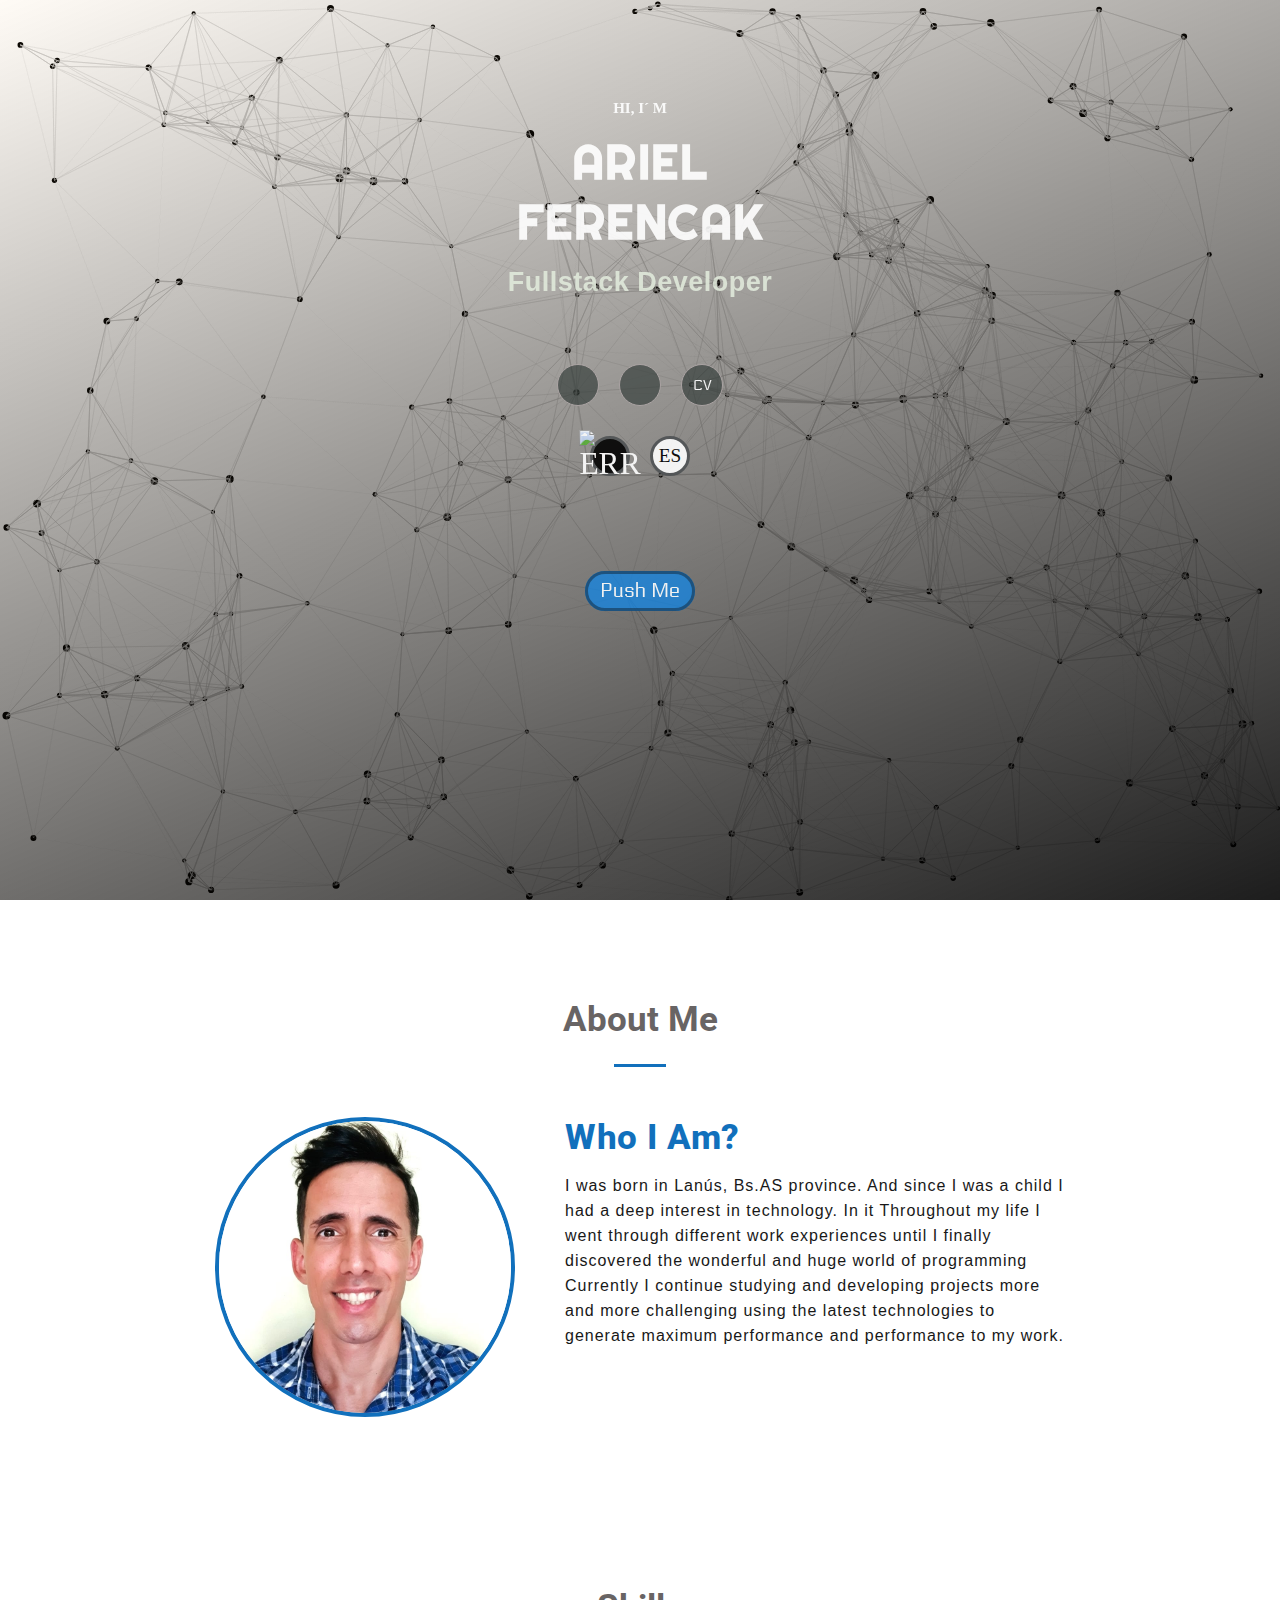
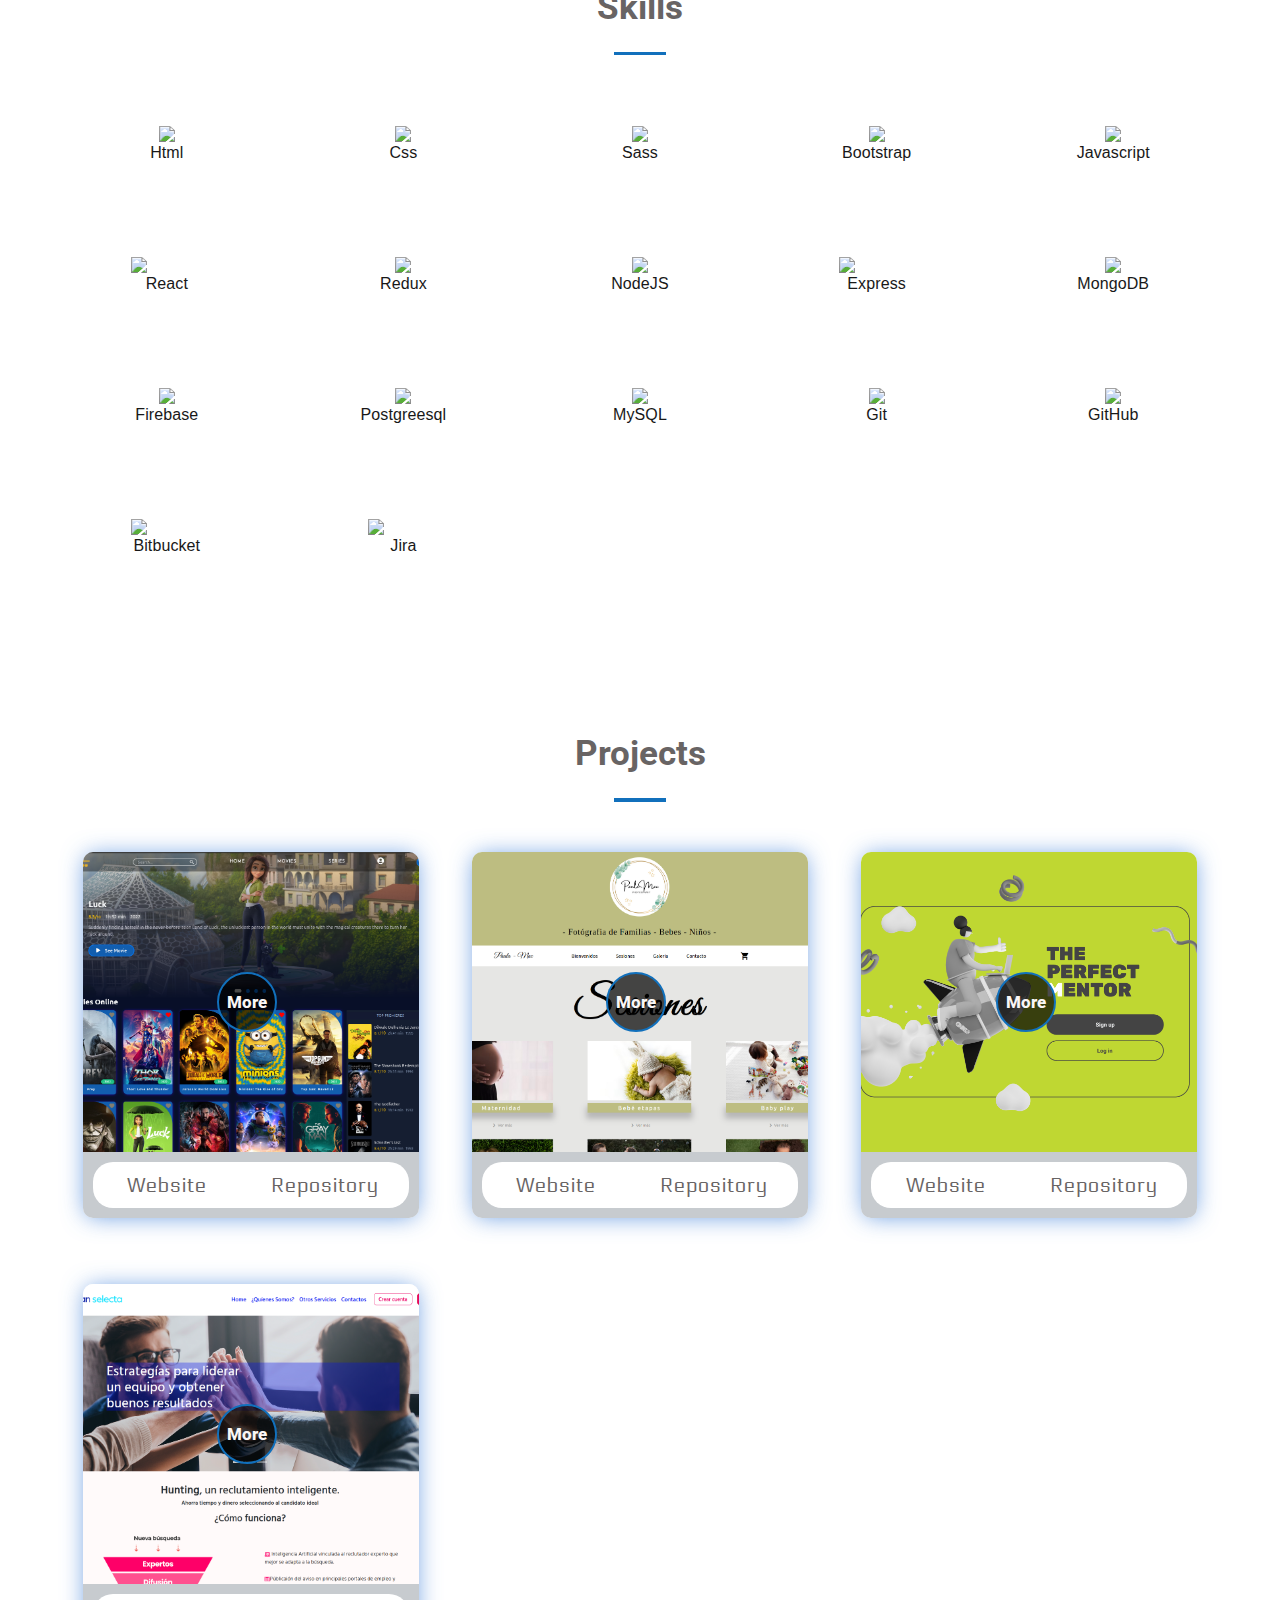
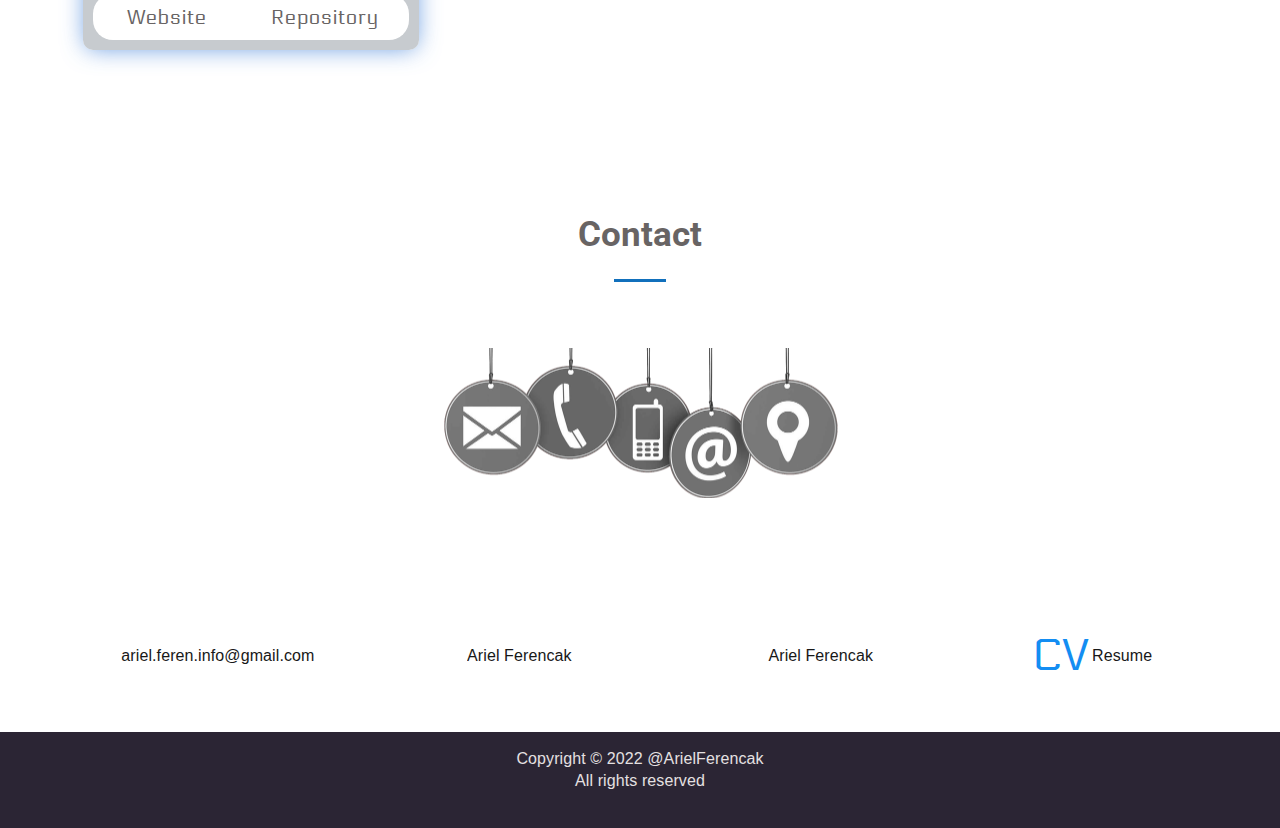
==== en/index.html @ f5bef527 "save update cv" ====
<!DOCTYPE html>
<html lang="en">
  <head>
    <meta charset="UTF-8" />
    <meta http-equiv="X-UA-Compatible" content="IE=edge" />
    <meta name="viewport" content="width=device-width, initial-scale=1.0" />
    <script
      src="https://kit.fontawesome.com/98db0d0688.js"
      crossorigin="anonymous"
    ></script>

    <link rel="preconnect" href="https://fonts.googleapis.com" />
    <link rel="preconnect" href="https://fonts.gstatic.com" crossorigin />
    <link
      href="https://fonts.googleapis.com/css2?family=Gabriela&display=swap"
      rel="stylesheet"
    />

    <link rel="preconnect" href="https://fonts.googleapis.com" />
    <link rel="preconnect" href="https://fonts.gstatic.com" crossorigin />
    <link
      href="https://fonts.googleapis.com/css2?family=Permanent+Marker&display=swap"
      rel="stylesheet"
    />

    <link rel="preconnect" href="https://fonts.googleapis.com" />
    <link rel="preconnect" href="https://fonts.gstatic.com" crossorigin />
    <link
      href="https://fonts.googleapis.com/css2?family=Electrolize&display=swap"
      rel="stylesheet"
    />

    <link rel="preconnect" href="https://fonts.googleapis.com" />
    <link rel="preconnect" href="https://fonts.gstatic.com" crossorigin />
    <link
      href="https://fonts.googleapis.com/css2?family=Roboto:wght@300&display=swap"
      rel="stylesheet"
    />
    <link rel="preconnect" href="https://fonts.googleapis.com">
    <link rel="preconnect" href="https://fonts.gstatic.com" crossorigin>
    <link href="https://fonts.googleapis.com/css2?family=Righteous&display=swap" rel="stylesheet">


    <link rel="stylesheet" href="../css/styles.css" />
    <title>ArielFerencak</title>
  </head>

  <body>
    <div id="mobile-body-overly" style="display: block"></div>
    <!-- HEADER -->
    <div class="Observer-root-margin"></div>

    <header id="home">

      <canvas id="canvas"></canvas>
      <div id="text">
        <div class="container">
          <div class="boxText">
            <h6>Hi, I´ m</h6>
            <h1>Ariel Ferencak</h1>
            <h3>Fullstack developer</h3>
          </div>

          <div class="boxEnlaces">
            <a
              href="https://www.linkedin.com/in/arielferencak/"
              class="fa fa-linkedin btn_arrow"
              target="_blank"
            ></a>
            <a
              href="https://github.com/arieliten85"
              class="fa fa-github btn_arrow"
              target="_blank"
            ></a>
            <a href="../DOC/CV.pdf" download class="btn_arrow">CV</a>
          </div>

          <div class="container_thmes_leng">
            <div class="theme-container shadow-dark">
              <img id="theme-icon" src="https://www.uplooder.net/img/image/2/addf703a24a12d030968858e0879b11e/moon.svg" alt="ERR">
            </div>
    
    
            <label>
              <input type="checkbox"  id="switch-shadow" checked/>
              <span><p name="bulb-outline"></p>ES</span>
            </label>

            
          </div>

          <div class="boxArrow">   
            <span>
              <a href="#about" class="arrow-down">Push me</a>
            </span>
          </div>
  
      
      </div>
      </div>

      <div id="masthead"></div>
    </header>

    <div class="flexHorizontal nav-menu">
      <nav class="navNueva">
        <span id="icono-menu" class="barsCont" id="menuFloat">
          <div class="fa fa-bars bars menuFloat" id="iconoBars"></div>
        </span>

        <ul class="menu menuSmall menuMedim" id="menubars">
          <div class="BoxMobileIncons">
            <a href="#home" class="fa fa-home"></a>
            <a href="#about" class="fa fa-user"></a>
            <a href="#skills" class="fa fa-book"></a>
            <a href="#proyectos" class="fa fa-suitcase"></a>
            <a href="#contact" class="fa fa-envelope"></a>
          </div>

          <div class="BoxDesktopIncons">
            <div class="containerEnlaces">
              <a href="#home" class="itemHome">Home</a>
              <a href="#about" class="itemAbout">About me</a>
              <a href="#skills" class="itemServices">Skills</a>
              <a href="#proyectos" class="itemPortafolio">Projects</a>
              <a href="#contact" class="itemContact">Contact</a>
            </div>
          </div>
        </ul>
      </nav>
    </div>

    <main>
      <!-- ABOUT -->
      <section class="about" id="about" >
        <h2>About me</h2>

        <hr class="divider" />

        <div class="aboutCont">
          <div class="contenedor_imagen">
            <img
              class="imgRedonda"
              src="../img/FOTO_CV.jpeg"
              alt="ArielFerencak"
            />
          </div>

          <div class="aboutText">
            <h3>Who I am?</h3>
            <p>
              I was born in Lanús, Bs.AS province. And since I was a child I had a deep interest in technology. In it
              Throughout my life I went through different work experiences
              until I finally discovered the wonderful and huge world of programming
              Currently I continue studying and developing projects more and more
              challenging using the latest technologies to generate maximum performance and performance to my work.
            </p>
          </div>

          <!-- EXPERIENCIA -->
        </div>

        <!-- </div> -->
        <!-- FIN EXPERIENCIA -->
      </section>
      <!-- FIN ABOUT -->

      <!-- SERVICIOS -->
      <section class="services" id="skills">
        <h2>Skills</h2>
        <hr class="divider" />
        <div class="contIconosExp">

          <div class="bgIconExp">
            <img src="https://img.icons8.com/color/70/000000/html-5.png" />
            <p>Html</p>
          </div>

          <div class="bgIconExp">
            <img src="https://img.icons8.com/color/70/000000/css3.png" />
            <p>Css</p>
          </div>
          <div class="bgIconExp">
            <img src="https://img.icons8.com/color/70/000000/sass.png" />
            <p>Sass</p>
          </div>

          <div class="bgIconExp">
            <img src="https://img.icons8.com/color/70/000000/bootstrap.png" />
            <p>Bootstrap</p>
          </div>

          <div class="bgIconExp">
            <img src="https://img.icons8.com/color/75/000000/javascript.png" />
            <p>Javascript</p>
          </div>

          <div class="bgIconExp">
            <img
              style="width: 71px"
              src="https://seeklogo.com/images/R/react-logo-7B3CE81517-seeklogo.com.png"
            />
            <p>React</p>
          </div>

          <div class="bgIconExp">
            <img src="https://img.icons8.com/color/70/000000/redux.png" />
            <p>Redux</p>
          </div>

          <div class="bgIconExp">
            <img src="https://img.icons8.com/color/70/000000/nodejs.png" />
            <p>NodeJS</p>
          </div>

          <div class="bgIconExp">
            <img
              style="width: 75px"
              src="https://www.mementotech.in/assets/images/icons/express.png"
            />
            <p>Express</p>
          </div>

          <div class="bgIconExp">
            <img src="https://img.icons8.com/color/70/000000/mongodb.png" />
            <p>MongoDB</p>
          </div>
          <div class="bgIconExp">
            <img src="https://img.icons8.com/color/70/000000/firebase.png" />
            <p>Firebase</p>
          </div>
        

          <div class="bgIconExp">
            <img src="https://img.icons8.com/color/70/000000/postgreesql.png" />
            <p>Postgreesql</p>
          </div>

          <div class="bgIconExp">
            <img src="https://img.icons8.com/color/70/000000/mysql.png" />
            <p>MySQL</p>
          </div>

          <div class="bgIconExp">
            <img src="https://img.icons8.com/color/70/000000/git.png" />
            <p>Git</p>
          </div>

          <div class="bgIconExp">
            <img src="https://img.icons8.com/color/70/000000/github.png" />
            <p>GitHub</p>
          </div>

      
          <div class="bgIconExp">
            <img
              style="width: 71px"
              src="https://static-00.iconduck.com/assets.00/bitbucket-icon-512x512-exmgeb8n.png"
            />
            <p>Bitbucket</p>
          </div>
          <div class="bgIconExp">
            <img
              style="width: 71px"
              src="https://cdn.icon-icons.com/icons2/2699/PNG/512/atlassian_jira_logo_icon_170511.png"
            />
            <p>Jira</p>
          </div>
         
        </div>
        <br />
        <br />
      </section>

      <!-- FIN SERVICIOS -->

     <!-- PORFOLIO -->
     <section class="porfolio" id="proyectos">
      <h2>Projects</h2>

      <hr class="divider" />
      <div class="porfolio_contenedor">
        <div class="box_tdm">
          <div class="contenedor">
            <div class="cardPorfolio_img_card01 imgGaleria" id="cardShadow">
              <div class="seeMore" id="#tmdb">More</div>
              <div class="capa">
                <div class="cardShadowText">
                  <div class="ButtonClose fa fa-close"></div>
                  <p>
                      It is an information platform with a large catalog of
                      movies and series, where you can register and log in
                      to create your favorites content list. <br />
                      For the development it was used the following
                      technologies:
                    <strong
                      >JavaScript, React, Node, Sass, PostgreSQL, Passport,
                      Bcrypt
                    </strong>
                  </p>
                </div>
              </div>
            </div>
          </div>
          <div class="desc_proyecto">
            <!-- <h3>MoovSee</h3> -->
            <div class="contLinkPort">
              <div class="contLinkItem">
                <div class="item">
                  <i class="fas fa-globe icono"></i>

                  <a href="https://moovsee.netlify.app" target="_blank"
                    >Website</a
                  >
                </div>
              </div>

              <div class="contLinkItem">
                <div class="item">
                  <i class="fab fa-github icono"></i>
                  <a
                    href="https://github.com/arieliten85/MoovSee"
                    target="_blank"
                    >Repository</a
                  >
                </div>
              </div>
            </div>
          </div>
        </div>

        <div class="box_pauMac">
          <div class="contenedor">
            <div class="cardPorfolio_img_card02 imgGaleria" id="cardShadow">
              <div class="seeMore" id="#paumac">More</div>
              <div class="capa">
                <div class="cardShadowText">
                  <div class="ButtonClose fa fa-close"></div>
                  <p>                         
                    Website for the sale of photographic sessions,
                    capturing those unique and unrepeatable moments, in
                    different stages of life. For development the same
                    The following technologies were used:
                    <strong> Html, Css, React, Js, Firebase </strong>
                  </p>
                </div>
              </div>
            </div>
          </div>
          <div class="desc_proyecto">
            <!-- <h3>PauMac</h3> -->
            <div class="contLinkPort">
              <div class="contLinkItem">
                <div class="item">
                  <i class="fas fa-globe icono"></i>
                  <a href="https://paula-mac.netlify.app/" target="_blank"
                    >Website</a
                  >
                </div>
              </div>

              <div class="contLinkItem">
                <div class="item">
                  <i class="fab fa-github icono"></i>
                  <a
                    href="https://github.com/arieliten85/Paumac_-Netlify.git"
                    target="_blank"
                    >Repository</a
                  >
                </div>
              </div>
            </div>
          </div>
        </div>

        <div class="box_bumeran">
          <div class="contenedor">
            <div class="cardPorfolio_img_card03 imgGaleria" id="cardShadow">
              <div class="seeMore" id="#tmdb">More</div>
              <div class="capa">
                <div class="cardShadowText">
                  <div class="ButtonClose fa fa-close"></div>
                  <p>
                   
                      THE PERFECT MENTOR is an app sponsored by
                   <a href="https://www.globant.com/es" target="_blank"><strong>Globant</strong></a>
                      where you can find your ideal mentor.
                      Depending on your role, you can choose
                      to the person of your interest within a list and send
                      an invitation, if the person accepts, a match is generated where
                        information and tools are enabled that will allow you to put yourself
                        contact your match. For him
                      It was developed using the following technologies:
                    <strong>
                      React, Node, Express, SASS, JWT, MongoDB, Socket.io,  Mongoose-Pagination
                    </strong>
                  </p>
                </div>
              </div>
            </div>
          </div>
          <div class="desc_proyecto">
            <!-- <h3>Bumeran Selecta</h3> -->
            <div class="contLinkPort">
              <div class="contLinkItem">
                <div class="item">
                  <i class="fas fa-globe icono"></i>
                  <a
                    href="https://youtu.be/64nkuvO35tc"
                    target="_blank"
                    >Website</a
                  >
                </div>
              </div>

              <div class="contLinkItem">
                <div class="item">
                  <i class="fab fa-github icono"></i>
                  <a
                    href="https://github.com/arieliten85/ThePerfectMentor"
                    target="_blank"
                    >Repository</a
                  >
                </div>
              </div>
            </div>
          </div>
        </div>

        <!-- MENTOR -->

        <div class="box_bumeran">
          <div class="contenedor">
            <div class="cardPorfolio_img_card04 imgGaleria"
            style="
            background-image:url(../img/bumeranFront.png);
            background-size: cover;
            background-position: center;
            width: 100%;
            height: 300px;
            "
            
            
            id="cardShadow">
              <div class="seeMore" id="#tmdb">More</div>
              <div class="capa">
                <div class="cardShadowText">
                  <div class="ButtonClose fa fa-close"></div>
                  <p>
                    Professional project provided by
                    <a href="https://www.bumeran.com.ar/" target="_blank"><strong>Bumeran</strong></a>
                    Web page
                    dedicated exclusively for internal use by those
                    companies that want to quickly and effectively cover a
                    job, with the possibility of assigning the
                    top 3 recruiters specializing in that area. For him
                    It was developed using the following technologies:
                    <strong>
                      Bootstrap, React, Node, MySQL, Redux, Sequalize
                    </strong>
                  </p>
                </div>
              </div>
            </div>
          </div>
          <div class="desc_proyecto">
           
            <div class="contLinkPort">
              <div class="contLinkItem">
                <div class="item">
                  <i class="fas fa-globe icono"></i>
                  <a
                    href="https://bumeran-selecta.netlify.app/"
                    target="_blank"
                    >Website</a
                  >
                </div>
              </div>

              <div class="contLinkItem">
                <div class="item">
                  <i class="fab fa-github icono"></i>
                  <a
                    href="https://github.com/arieliten85/BumeranSelecta.git"
                    target="_blank"
                    >Repository</a
                  >
                </div>
              </div>
            </div>
          </div>
        </div>



      </div>
    </section>
    <!-- FIN PORFOLIO -->
    </main>

    <!--CONTACTO -->
    <section class="contact" id="contact">
      <h2>Contact</h2>
      <hr class="divider" />
      <div class="Contact">
        <div class="contenedor_contact">
          <div class="bg_contact">
            <div class="ContainerItems">
              <div class="boxItem">
                <a
                  href="mailto:ariel.feren.info@gmail.com"
                  class="fa fa-envelope icono_Mail"
                >
                </a>

                <p>ariel.feren.info@gmail.com</p>
              </div>

              <div class="boxItem">
                <a
                  href="https://www.linkedin.com/in/arielferencak/"
                  class="fa fa-linkedin icono_Mail"
                  target="_blank"
                ></a>
                <p>Ariel Ferencak</p>
              </div>

              <div class="boxItem">
                <a
                  href="https://github.com/arieliten85"
                  class="fa fa-github icono_Mail"
                  target="_blank"
                ></a>
                <p>Ariel Ferencak</p>
              </div>

              <div class="boxItem">
                <a href="../DOC/CV.pdf" download class="icono_Mail">CV</a>
                <p>Resume</p>
              </div>
            </div>

            <div class="imagenContacto"></div>
          </div>
        </div>
      </div>
    </section>
    <!-- FIN PORFOLIO -->

    <footer>
      <div class="bg_footer">
        <p>Copyright © 2022 @ArielFerencak <br />All rights reserved</p>
      </div>
    </footer>

    <script src="../js/botonMenu.js"></script>
    <script src="../js/traduccion.js"></script>
    <script src="../js/themes.js"></script>
    <script src="https://cdnjs.cloudflare.com/ajax/libs/jquery/3.6.3/jquery.min.js"></script>

    
  </body>
</html>
---- css/styles.css ----
* {
  margin: 0;
  padding: 0;
  box-sizing: border-box;
  text-decoration: none;
  list-style: none;
}
.capa div p {
  font-size: 15px;
  color: white !important;
}

html {
  scroll-behavior: smooth;
  overflow-x: hidden;
}

body {
  background: rgb(83, 91, 97);
  background: white;
  margin: 0rem;
  min-height: 100vh;
}

#mobile-body-overly {
  display: block;
}

.bg {
  width: 100%;
  height: 100%;
  z-index: 997;
  top: 0;
  left: 0;
  position: fixed;
  background: rgba(0, 0, 0, 0.6);
  display: none;
}

a {
  font-family: "Roboto", sans-serif;
  font-family: "Electrolize", sans-serif;
  color: #c3defb;
}

h2 {
  text-align: center;
  color: rgb(104, 100, 100);
  padding-top: 20px;
  font-size: 35px;
  text-transform: capitalize;
  font-family: "Roboto", sans-serif;
}

h3 {
  font-size: 16px;
  padding-bottom: 16px;
  letter-spacing: 0.5px;
  text-transform: capitalize;
  font-family: "Roboto", sans-serif;
}

h4 {
  text-align: center;
  font-weight: 200;
  color: white;
  padding: -1px 25px 0 25px;
  line-height: 22px;
  font-family: "Roboto", sans-serif;
  width: 87%;
  margin: 0 auto;
}

h5 {
  color: black;
  font-size: 18px;
  font-family: "Roboto", sans-serif;
}

hr {
  margin: 1rem 0;
  color: inherit;
  border: 0;
  opacity: 0.25;
}

hr.divider {
  height: 0.2rem;
  max-width: 3.25rem;
  margin: 1.5rem auto;
  background: rgb(17, 112, 188);
  opacity: 1;
  margin-bottom: 50px;
}

p {
  font-family: Futura, sans-serif;
  letter-spacing: 0.1px;
  color: white;
  line-height: 22px;
  color: black;
}

#canvas {
  width: 100%;
}

#canvas,
#text {
  position: absolute;
  display: block;
  top: 0;
  left: 0;
  z-index: -1;
}

#text {
  min-height: 100vh;
  width: 100%;
  z-index: 1;
  color: #fff;
  text-transform: uppercase;
  font-size: 3.5vmin;
  display: flex;
  align-items: center;
  text-align: center;
  flex-direction: column;
  gap: 40px;
  padding-top: 100px;
}
#text .container {
  display: flex;
  align-items: center;
  flex-direction: column;
  gap: 10px;
  min-height: 40vh;
  position: relative;
}
#text .boxText {
  width: 100%;
}
#text .boxText h6 {
  color: white;
  font-size: 15px;
}
#text .boxText h3 {
  color: rgb(224, 233, 219);
  font-size: 21px;
  font-weight: 800;
  font-family: Impact, Haettenschweiler, "Arial Narrow Bold", sans-serif;
}
#text .boxEnlaces {
  display: flex;
  gap: 20px;
}

#text,
p {
  opacity: 0.9;
  margin-bottom: 20px;
}
#text h1,
p h1 {
  font-size: 45px;
  padding-bottom: 5px;
  font-family: "Righteous", cursive;
  letter-spacing: 1.5px;
  margin: 20px;
  width: 300px;
  text-align: center;
  margin: 0 auto;
  padding-top: 15px;
  padding-bottom: 15px;
}

.boxArrow {
  position: relative;
  bottom: -53px;
}

.container_thmes_leng {
  display: flex;
  justify-content: center;
  align-items: center;
  gap: 20px;
  margin-top: 50px;
  position: relative;
  top: -30px;
}

.flexHorizontal {
  display: flex;
  justify-content: space-between;
  align-items: center;
  padding-right: 20px;
  padding-left: 20px;
}

.flexVertical {
  display: flex;
  justify-content: space-around;
  align-items: center;
}

.gridCard {
  display: grid;
  grid-template-columns: repeat(auto-fill, minmax(150px, 1fr));
  justify-items: center;
  justify-content: space-evenly;
  gap: 2em;
}

/*SERVICIOS*/
.services {
  margin-top: 50px !important;
  margin-bottom: 50px !important;
}
.services .services_contenedor {
  display: grid;
  grid-template-columns: repeat(auto-fill, minmax(230px, 1fr));
  justify-items: center;
  justify-content: space-evenly;
  gap: 2em;
  padding: 20px;
  width: 70%;
  margin: auto;
}
.services .services_contenedor .cardServices {
  background: rgba(254, 251, 255, 0.5490196078);
  text-align: center;
  padding: 20px;
  min-width: 260px;
  height: 100%;
  border-radius: 5px;
  cursor: context-menu;
}
.services .services_contenedor .cardServices .iconServices {
  font-size: 30px;
  color: #cefd25;
  padding-bottom: 16px;
}
.services .services_contenedor .cardServices:hover .iconServices {
  color: rgb(159, 206, 111);
}
.services .services_contenedor .cardServices:hover h3 {
  color: rgb(159, 206, 111);
}

/*FIN SERVICIOS*/
@media (min-width: 810px) {
  .services .services_contenedor {
    grid-template-columns: repeat(auto-fill, minmax(230px, 1fr));
  }
  .services .services_contenedor {
    width: 75%;
  }
  .cardServices {
    background: rgba(254, 251, 255, 0.5490196078);
    text-align: center;
    padding: 20px;
    width: 0px;
  }
  .btn {
    display: none;
  }
}
@media (min-width: 1280px) {
  .services .services_contenedor {
    width: 75%;
    grid-template-columns: repeat(auto-fill, minmax(250px, 1fr));
    gap: 5em;
  }
}
.about .aboutCont {
  display: flex;
  justify-content: center;
  flex-direction: column;
  gap: 20px;
  align-items: flex-star;
}
.about .contenedor_imagen {
  display: flex;
  justify-content: center;
  align-items: flex-start;
}
.about .imgRedonda {
  width: 200px;
  height: 200px;
  border-radius: 150px;
  border: rgb(17, 112, 188) solid 4px;
  -o-object-fit: cover;
  object-fit: cover;
}
.about .aboutText {
  display: flex;
  flex-direction: column;
  align-items: center;
  width: 90%;
  margin: 0 auto;
}
.about .aboutText h3 {
  font-size: 2.7vmax;
  padding-bottom: 16px;
  color: rgb(17, 112, 188);
  font-weight: 800;
  width: 100%;
}
.about .aboutText p {
  letter-spacing: 1px;
  line-height: 25px;
  margin: 0 auto;
}
.about .aboutText p strong {
  color: rgb(56, 53, 53);
}
.about .CntBtn {
  text-align: center;
  margin-bottom: 40px;
  margin-top: 20px;
}

.contIconosExp {
  display: grid;
  grid-template-columns: repeat(auto-fill, minmax(60px, 2fr));
  justify-items: center;
  padding-top: 20px;
  gap: 31px;
  padding: 20px;
  border-radius: 20px;
  width: 90%;
  margin: 0 auto;
}
.contIconosExp .bgIconExp {
  display: flex;
  justify-content: center;
  align-items: center;
  width: 100px;
  height: 100px;
  padding: 16px;
  flex-direction: column;
}
.contIconosExp .bgIconExp .iconoExp {
  color: white;
  font-size: 60px;
}
.contIconosExp .bgIconExp .iconoExp:hover {
  color: #cefd25;
  font-size: 60px;
}

@media (min-width: 810px) {
  .contIconosExp {
    grid-template-columns: repeat(auto-fill, minmax(150px, 1fr));
    width: 90%;
    margin: 0 auto;
    padding-top: 20px;
    padding: 0 !important;
  }
}
@media (min-width: 1280px) {
  .contIconosExp {
    grid-template-columns: repeat(auto-fill, minmax(200px, 1fr));
    width: 90%;
    margin: 0 auto;
    padding-top: 20px;
    padding: 0 !important;
  }
  .about .imgRedonda {
    width: 300px;
    height: 300px;
    border-radius: 50%;
    border: rgb(17, 112, 188) solid 4px;
    -o-object-fit: cover;
    object-fit: cover;
  }
  .about .aboutText {
    display: flex;
    flex-direction: column;
    align-items: center;
    width: 500px;
    margin: 0;
    height: 400px;
  }
  .about .aboutCont {
    display: flex;
    justify-content: center;
    flex-direction: row;
    gap: 50px;
    align-items: flex-star;
  }
  /*ALGO DE MI*/
  /* FIN ALGO DE MI*/
}
/*PORFOLIO*/
.porfolio p {
  text-align: left !important;
  width: 90%;
  margin: 0 auto;
}
.porfolio .porfolio_contenedor {
  align-items: center;
  border-radius: 5px;
  display: grid;
  gap: 1em;
  grid-template-columns: repeat(auto-fill, minmax(260px, 1fr));
  justify-content: space-evenly;
  justify-items: center;
  margin-top: 0;
  padding-bottom: 15px;
  padding-top: 0;
  width: 100% !important;
}
.porfolio .porfolio_contenedor .box_tdm,
.porfolio .porfolio_contenedor .box_pauMac,
.porfolio .porfolio_contenedor .box_bumeran {
  width: 90%;
  display: flex;
  flex-direction: column;
  align-items: center;
  margin: 0 auto;
  margin-bottom: 50px;
  border-radius: 10px;
  overflow: hidden;
  box-shadow: 0px 1px 23px -3px rgba(59, 55, 55, 0.75);
  -webkit-box-shadow: 0px 1px 23px -3px rgba(46, 116, 214, 0.75);
  -moz-box-shadow: 0px 1px 23px -3px rgba(59, 55, 55, 0.75);
  transition: all 150ms ease-out;
}
.porfolio .porfolio_contenedor .box_tdm:hover {
  transition: all 150ms ease-out;
  box-shadow: 0px 1px 23px 6px rgba(23, 19, 19, 0.75);
  -webkit-box-shadow: 0px 1px 23px 6px rgba(159, 178, 182, 0.805);
  -moz-box-shadow: 0px 1px 23px 6px rgba(23, 19, 19, 0.75);
}
.porfolio .porfolio_contenedor .box_pauMac:hover {
  transition: all 150ms ease-out;
  box-shadow: 0px 1px 23px 6px rgba(23, 19, 19, 0.75);
  -webkit-box-shadow: 0px 1px 23px 6px rgba(159, 178, 182, 0.805);
  -moz-box-shadow: 0px 1px 23px 6px rgba(23, 19, 19, 0.75);
}
.porfolio .porfolio_contenedor .box_bumeran:hover {
  transition: all 150ms ease-out;
  box-shadow: 0px 1px 23px 6px rgba(23, 19, 19, 0.75);
  -webkit-box-shadow: 0px 1px 23px 6px rgba(159, 178, 182, 0.805);
  -moz-box-shadow: 0px 1px 23px 6px rgba(23, 19, 19, 0.75);
}
.porfolio .porfolio_contenedor .desc_proyecto {
  width: 100%;
  color: white;
  line-height: 25px;
  font-size: 15px;
  letter-spacing: 1px;
  padding-right: 0;
  padding-left: 0;
  text-align: left;
  padding: 10px;
  background-color: rgb(199, 203, 207);
}
.porfolio .porfolio_contenedor .desc_proyecto p {
  text-align: center;
}
.porfolio .porfolio_contenedor .desc_proyecto .contLinkPort {
  width: 100%;
  margin: 0 auto;
  display: flex;
  justify-content: space-around;
  padding-top: 10px;
  background: white;
  border-radius: 20px;
  padding: 7px 0px 4px;
}
.porfolio .porfolio_contenedor .desc_proyecto .contLinkPort .item {
  display: flex;
  justify-content: space-between;
  align-items: center;
  cursor: pointer;
  padding: 5px;
}
.porfolio .porfolio_contenedor .desc_proyecto .contLinkPort .item a:hover {
  color: rgb(17, 17, 17);
}
.porfolio .porfolio_contenedor .desc_proyecto .contLinkPort .item a {
  color: rgb(104, 100, 100);
  font-size: 2.5vmax;
}
.porfolio .porfolio_contenedor .desc_proyecto .contLinkPort .item .icono {
  color: rgb(56, 147, 226);
  font-size: 22px;
  padding-right: 5px;
}
.porfolio .porfolio_contenedor .contenedor {
  position: relative;
  overflow: hidden;
}
.porfolio .porfolio_contenedor .cardShadowActive {
  display: block !important;
  position: relative;
  left: 0px !important;
  bottom: 0;
  width: 100%;
  height: 100%;
  background: rgba(8, 8, 8, 0.81);
  transition: all 500ms ease-out;
}
.porfolio .porfolio_contenedor .seeMoreDisable {
  display: none !important;
}
.porfolio .porfolio_contenedor .seeMore {
  border: #1170bc solid 2px;
  background: rgba(0, 0, 0, 0.705);
  font-size: 17px;
  color: rgb(250, 246, 246);
  font-weight: 800;
  font-family: "Roboto", sans-serif;
  position: absolute;
  top: 40%;
  left: 40%;
  text-align: center;
  display: flex;
  align-items: center;
  justify-content: center;
  width: 60px;
  height: 60px;
  cursor: pointer;
  border-radius: 50%;
}
.porfolio .porfolio_contenedor .seeMore:hover {
  border: #1170bc solid 3px;
  background: #0e62a7;
}
.porfolio .porfolio_contenedor .capa {
  display: block;
  position: relative;
  left: -100%;
  bottom: 0;
  width: 100%;
  height: 100%;
  transition: all 500ms ease-out;
}
.porfolio .porfolio_contenedor .capa .ButtonClose {
  color: #bbd9f1;
  font-size: 18px;
  border-radius: 50%;
  position: absolute;
  z-index: 2;
  top: 5px;
  right: 5px;
  width: 26px;
  height: 26px;
  display: flex;
  justify-content: center;
  align-items: center;
  cursor: pointer;
}
.porfolio .porfolio_contenedor .capa .ButtonClose:hover {
  border: #6f812b solid 2px;
}
.porfolio .porfolio_contenedor .capa .cardShadowText {
  display: flex;
  flex-direction: column;
  align-items: center;
  justify-content: center;
  width: 100%;
  height: 100%;
}
.porfolio .porfolio_contenedor .capa bu p {
  font-size: 15px;
  color: rgb(247, 242, 242) !important;
}
.porfolio .porfolio_contenedor .cardPorfolio_img_card01 {
  background: url("../img/Captura desde 2022-08-13 21-42-25.png");
  background-size: cover;
  background-size: 100% 100%;
  background-position: center;
  background-repeat: no-repeat;
  background-size: cover;
  width: 100%;
  height: 300px;
  transition: all 500ms ease-out;
  background-size: 100% 100%;
  background-repeat: no-repeat;
  background-size: cover;
}
.porfolio .porfolio_contenedor .cardPorfolio_img_card02 {
  background: url("../img/paumac_img.png");
  background-size: cover;
  background-size: 100% 100%;
  background-repeat: no-repeat;
  background-size: cover;
  background-position: center;
  width: 100%;
  height: 300px;
  transition: all 500ms ease-out;
}
.porfolio .porfolio_contenedor .cardPorfolio_img_card03 {
  background: url("../img/tpm.png");
  background-repeat: no-repeat;
  background-size: cover;
  background-position: center;
  width: 100%;
  height: 300px;
  transition: all 500ms ease-out;
}
.porfolio .desc_proyecto {
  width: 89%;
  text-align: center;
  color: white;
  line-height: 25px;
}
.porfolio .desc_proyecto h3 {
  font-size: 20px;
  text-transform: uppercase;
  width: -webkit-max-content;
  width: -moz-max-content;
  width: max-content;
  text-align: center;
  width: 100%;
  letter-spacing: 1px;
}

/*FIN PORFOLIO*/
@media (min-width: 810px) {
  .porfolio p {
    text-align: left !important;
    width: 90%;
    margin: 0 auto;
  }
  .porfolio .porfolio_contenedor {
    align-items: center;
    border-radius: 5px;
    display: grid;
    grid-template-columns: repeat(auto-fill, minmax(250px, 1fr));
    justify-content: space-evenly;
    justify-items: center;
    margin-top: 0;
    padding-bottom: 15px;
    padding-top: 0;
    width: 90% !important;
    margin: 0 auto;
  }
  .porfolio .porfolio_contenedor .desc_proyecto {
    width: 100%;
    color: white;
    line-height: 25px;
    font-size: 15px;
    letter-spacing: 1px;
    padding-right: 0;
    padding-left: 0;
    text-align: left;
    padding: 10px;
  }
  .porfolio .porfolio_contenedor .desc_proyecto p {
    text-align: center;
  }
  .porfolio .porfolio_contenedor .desc_proyecto .contLinkPort {
    width: 100%;
    margin: 0 auto;
    display: flex;
    justify-content: space-around;
  }
  .porfolio .porfolio_contenedor .desc_proyecto .contLinkPort {
    width: 100%;
    margin: 0 auto;
    display: flex;
    justify-content: space-around;
  }
  .porfolio .porfolio_contenedor .desc_proyecto .contLinkPort .item a {
    font-size: 2.2vmin;
  }
  .porfolio .porfolio_contenedor .contenedor {
    position: relative;
    overflow: hidden;
  }
  .porfolio .porfolio_contenedor .cardShadowActive {
    display: block !important;
    position: relative;
    left: 0px !important;
    bottom: 0;
    width: 100%;
    height: 100%;
    background: rgba(8, 8, 8, 0.81);
    transition: all 500ms ease-out;
  }
  .porfolio .porfolio_contenedor .capa {
    display: block;
    position: relative;
    left: -100%;
    bottom: 0;
    width: 100%;
    height: 100%;
    transition: all 500ms ease-out;
  }
  .porfolio .porfolio_contenedor .capa .ButtonClose {
    color: #bbd9f1;
    font-size: 18px;
    border-radius: 50%;
    position: absolute;
    top: 11px;
    right: 10px;
    width: 26px;
    height: 26px;
    display: flex;
    justify-content: center;
    align-items: center;
  }
  .porfolio .porfolio_contenedor .capa .ButtonClose:hover {
    border: #6f812b solid 2px;
  }
  .porfolio .porfolio_contenedor .capa .cardShadowText {
    display: flex;
    flex-direction: column;
    align-items: center;
    justify-content: center;
    width: 100%;
    height: 100%;
  }
  .porfolio .porfolio_contenedor .capa a {
    color: white;
    padding-left: 5px;
  }
  .porfolio .porfolio_contenedor .capa .contLinkItem a:hover {
    color: rgb(24, 24, 24);
  }
  .porfolio .porfolio_contenedor .capa .contLinkPort {
    display: flex;
    justify-content: center;
    gap: 10px;
  }
  .porfolio .porfolio_contenedor .capa .contLinkItem {
    background: rgba(133, 131, 131, 0.562);
    border-radius: 5px;
    width: 100%;
    padding: 3%;
    display: flex;
    justify-content: center;
    align-items: center;
  }
  .porfolio .porfolio_contenedor .capa .contLinkItem:hover {
    background: #cefd25;
    transition: 0.3s;
  }
  .porfolio .porfolio_contenedor .capa p {
    color: rgb(247, 242, 242);
  }
  .porfolio .desc_proyecto {
    width: 89%;
    text-align: center;
    color: white;
    line-height: 25px;
  }
  .porfolio .desc_proyecto h3 {
    font-size: 20px;
    text-transform: uppercase;
    width: -webkit-max-content;
    width: -moz-max-content;
    width: max-content;
    text-align: center;
    width: 100%;
    letter-spacing: 1px;
  }
  .btn {
    display: block;
  }
}
@media (min-width: 1280px) {
  .porfolio p {
    text-align: left !important;
    width: 90%;
    margin: 0 auto;
  }
  .porfolio .porfolio_contenedor {
    align-items: center;
    border-radius: 5px;
    display: grid;
    grid-template-columns: repeat(auto-fill, minmax(300px, 1fr));
    justify-content: space-evenly;
    justify-items: center;
    margin-top: 0;
    padding-bottom: 15px;
    padding-top: 0;
    width: 90% !important;
    margin: 0 auto;
  }
  .porfolio .porfolio_contenedor .desc_proyecto {
    width: 100%;
    color: white;
    line-height: 25px;
    font-size: 15px;
    letter-spacing: 1px;
    padding-right: 0;
    padding-left: 0;
    text-align: left;
    padding: 10px;
  }
  .porfolio .porfolio_contenedor .desc_proyecto p {
    text-align: center;
  }
  .porfolio .porfolio_contenedor .contenedor {
    position: relative;
    overflow: hidden;
  }
  .porfolio .porfolio_contenedor .cardShadowActive {
    display: block !important;
    position: relative;
    left: 0px !important;
    bottom: 0;
    width: 100%;
    height: 100%;
    background: rgba(8, 8, 8, 0.81);
    transition: all 500ms ease-out;
  }
  .porfolio .porfolio_contenedor .capa {
    display: block;
    position: relative;
    left: -100%;
    bottom: 0;
    width: 100%;
    height: 100%;
    transition: all 500ms ease-out;
  }
  .porfolio .porfolio_contenedor .capa .ButtonClose {
    color: #bbd9f1;
    font-size: 18px;
    border-radius: 50%;
    position: absolute;
    top: 11px;
    right: 10px;
    width: 26px;
    height: 26px;
    display: flex;
    justify-content: center;
    align-items: center;
  }
  .porfolio .porfolio_contenedor .capa .ButtonClose:hover {
    border: #6f812b solid 2px;
  }
  .porfolio .porfolio_contenedor .capa .cardShadowText {
    display: flex;
    flex-direction: column;
    align-items: center;
    justify-content: center;
    width: 100%;
    height: 100%;
  }
  .porfolio .porfolio_contenedor .capa a {
    color: white;
    padding-left: 5px;
  }
  .porfolio .porfolio_contenedor .capa .contLinkItem a:hover {
    color: rgb(24, 24, 24);
  }
  .porfolio .porfolio_contenedor .capa .contLinkPort {
    display: flex;
    justify-content: center;
    gap: 10px;
  }
  .porfolio .porfolio_contenedor .capa .contLinkItem {
    background: rgba(133, 131, 131, 0.562);
    border-radius: 5px;
    width: 100%;
    padding: 3%;
    display: flex;
    justify-content: center;
    align-items: center;
  }
  .porfolio .porfolio_contenedor .capa .contLinkItem:hover {
    background: #cefd25;
    transition: 0.3s;
  }
  .porfolio .porfolio_contenedor .capa p {
    color: rgb(247, 242, 242);
  }
  .porfolio .desc_proyecto {
    width: 89%;
    text-align: center;
    color: white;
    line-height: 25px;
  }
  .porfolio .desc_proyecto h3 {
    font-size: 20px;
    text-transform: uppercase;
    width: -webkit-max-content;
    width: -moz-max-content;
    width: max-content;
    text-align: center;
    width: 100%;
    letter-spacing: 1px;
  }
  .btn {
    display: none;
  }
  .contact .bg_contact .boxItem {
    display: flex;
    flex-wrap: nowrap !important;
    flex-direction: row;
    align-items: center;
    gap: 20px;
    justify-content: center;
    width: 100%;
  }
}
@media (min-width: 1920px) {
  .porfolio .porfolio_contenedor {
    grid-template-columns: repeat(auto-fill, minmax(350px, 1fr));
  }
  .contact .bg_contact .boxItem {
    display: flex;
    flex-wrap: nowrap !important;
    flex-direction: row;
    align-items: center;
    gap: 20px;
    justify-content: start;
    width: 100%;
  }
}
.contact .contenedor_contact {
  display: flex;
  justify-content: center;
  gap: 20px;
  margin-top: 40px;
}
.contact .texto_contact {
  text-align: center;
  padding: 20px;
  color: #b0b0a4;
}
.contact .bg_contact {
  display: flex;
  flex-direction: column-reverse;
  justify-content: center;
  align-items: center;
  gap: 15px;
  width: 100%;
  min-height: 370px;
  padding: 16px;
  margin-bottom: 80px;
}
.contact .bg_contact .ContainerItems {
  display: flex;
  flex-direction: column;
  justify-content: space-between;
  margin: 0 auto;
  gap: 20px;
}
.contact .bg_contact .boxItem {
  display: flex;
  align-items: center;
  justify-content: start;
  gap: 10px;
}
.contact .bg_contact .boxItem a {
  width: 40px;
}
.contact .bg_contact .boxItem p {
  margin: 0;
}
.contact .bg_contact .imagenContacto {
  background: url("../img/01.png");
  background-position: center;
  background-repeat: no-repeat;
  background-size: cover;
  transition: all 500ms ease-out;
  width: 363px;
  height: 150px;
  margin-bottom: 30px;
}
.contact .icono_Mail,
.contact .icono_linkedin {
  color: rgb(19, 141, 242);
  font-size: 3.5vmax;
  cursor: pointer;
}
.contact .icono_Mail:hover {
  color: rgb(40, 71, 97);
}

@media (min-width: 810px) {
  .contact .contenedor_contact {
    display: flex;
    justify-content: center;
    gap: 20px;
    margin-top: 40px;
  }
  .contact .texto_contact {
    text-align: center;
    padding: 20px;
    color: #b0b0a4;
  }
  .contact .bg_contact {
    display: flex;
    flex-direction: column-reverse;
    justify-content: space-between;
    width: 90%;
    height: 100%;
    padding: 16px;
  }
  .contact .bg_contact .ContainerItems {
    display: flex;
    flex-wrap: wrap;
    flex-direction: row;
    justify-content: space-between;
    width: 100%;
    min-height: 120px;
    gap: 20px;
    margin: 0 auto;
  }
  .contact .bg_contact .boxItem {
    display: flex;
    align-items: center;
    flex-direction: column;
    justify-content: center;
    gap: 20px !important;
  }
  .contact .bg_contact .boxItem a {
    width: 40px !important;
  }
  .contact .bg_contact .boxItem p {
    text-align: center;
    margin-bottom: 0;
  }
  .contact .bg_contact .imagenContacto {
    background: url("../img/01.png");
    background-size: cover;
    background-size: 100% 100%;
    background-position: center;
    background-repeat: no-repeat;
    background-size: cover;
    width: 400px;
    transition: all 500ms ease-out;
    background-size: 100% 100%;
    background-repeat: no-repeat;
    background-size: cover;
    margin-bottom: 20px;
  }
  .contact .icono_Mail,
  .contact .icono_linkedin {
    font-size: 4vmax;
    cursor: pointer;
  }
  .contact .icono_Mail:hover {
    color: rgb(40, 71, 97);
  }
}
@media (min-width: 1280px) {
  .contact .contenedor_contact {
    display: flex;
    justify-content: center;
    gap: 20px;
    margin-top: 40px;
  }
  .contact .texto_contact {
    text-align: center;
    padding: 20px;
    color: #b0b0a4;
  }
  .contact .bg_contact {
    display: flex;
    flex-direction: column-reverse;
    align-items: center;
    width: 100%;
    min-height: 400px;
    padding: 16px;
    margin-bottom: 0 !important;
  }
  .contact .bg_contact .ContainerItems {
    display: flex;
    flex-wrap: nowrap;
    flex-direction: row;
    justify-content: space-around;
    width: 95%;
    min-height: 120px;
    gap: 20px;
    margin: 0 auto;
  }
  .contact .bg_contact .boxItem {
    display: flex;
    flex-wrap: nowrap !important;
    flex-direction: row;
    align-items: center;
    gap: 20px;
    justify-content: center;
  }
  .contact .bg_contact .boxItem p {
    text-align: left;
  }
  .contact .bg_contact .imagenContacto {
    background: url("../img/01.png");
    background-size: cover;
    background-size: 100% 100%;
    background-position: center;
    background-repeat: no-repeat;
    background-size: cover;
    transition: all 500ms ease-out;
    background-size: 100% 100%;
    background-repeat: no-repeat;
    background-size: cover;
  }
  .contact .icono_Mail,
  .contact .icono_linkedin {
    font-size: 3.5vmax;
    cursor: pointer;
  }
  .contact .icono_Mail:hover {
    color: rgb(40, 71, 97);
  }
}
@media (min-width: 1920px) {
  .contact .bg_contact .boxItem a {
    width: 20% !important;
  }
}
#home {
  display: table;
  width: 100%;
  height: 100vh;
  background-size: auto;
  background-size: cover;
  position: relative;
  text-align: center;
  z-index: 1;
}

#home .home-container {
  margin: 0;
  padding: 0;
  text-align: center;
  position: relative;
  z-index: 2;
  vertical-align: middle;
}

#masthead {
  background: rgba(0, 0, 0, 0.24);
  background: rgba(149, 144, 144, 0.24);
  background: rgb(0, 0, 0);
  background: linear-gradient(
    338deg,
    rgba(0, 0, 0, 0.8855917367) 0%,
    rgba(252, 176, 69, 0.0508578431) 100%
  );
  background-position-x: 0%;
  background-position-y: 0%;
  background-position: center bottom;
  position: relative;
  display: table;
  text-align: center;
  width: 100%;
  height: 100%;
  padding: 24px 0;
  margin-bottom: 72px;
  box-sizing: border-box;
}

.decor-wrapper {
  width: 100%;
  height: 50%;
  position: absolute;
  left: 0;
  bottom: 0;
}

.cont_texto {
  margin-top: 30px !important;
}

.boxArrow .arrow-down {
  border: rgb(20, 79, 127) solid;
  color: white;
  background: rgba(19, 133, 227, 0.85);
  font-size: 20px;
  padding: 5px 12px;
  border-radius: 20px;
  margin-top: 20%;
  cursor: pointer;
  text-transform: capitalize !important;
}

.selecionado {
  text-decoration: none;
  -webkit-text-decoration: underline red;
  text-decoration: underline red;
  text-decoration: underline red;
}

.selected {
  -webkit-text-decoration: underline #cefd25 1.5px;
  text-decoration: underline #cefd25 1.5px;
  background: rgba(25, 24, 26, 0.432);
  padding: 9px;
}

.selectedFloat {
  background: rgba(5, 5, 5, 0.726);
  padding: 10px;
  border-radius: 50%;
  background: rgba(143, 150, 118, 0.45);
  border: solid;
}

.cotenedor_descumbreme {
  display: flex;
  justify-content: center;
  align-items: center;
  gap: 10px;
}
.cotenedor_descumbreme a {
  color: #cefd25;
  font-size: 20px;
}

.cont_texto h2 {
  font-family: "Gabriela", serif;
  font-size: 35px;
  padding: 0px;
  padding-bottom: 10px;
  text-transform: uppercase;
}
.cont_texto h3 {
  margin-bottom: 20px !important;
  font-size: 18px;
  color: #cefd25;
  text-transform: uppercase;
}
.cont_texto p {
  margin-bottom: 20px !important;
  font-size: 20px;
  color: white;
}

.nav-menu {
  transition: all ease 1s;
  position: fixed;
  width: 100%;
  height: 10px;
  top: 0;
  left: 0;
  z-index: 998;
}

.changeDiplay {
  display: none !important;
}

.fixed {
  transition: all ease 1s;
  height: 70px;
  top: -70px;
  left: 0;
}

section[id] {
  margin-top: 79px;
  width: 100%;
}

header strong {
  font-size: 2.2vmax;
}
header .texto_saludos {
  font-size: 1.15rem;
  text-align: center;
  width: 100%;
  max-width: 100%;
  color: white;
}
header .logo {
  color: white;
  font-size: 20px;
}
header .logo span {
  color: #cefd25;
}

.bars {
  display: block;
  font-size: 25px;
  color: white;
  cursor: pointer;
  padding: 20px;
}

.close {
  display: none;
  font-size: 25px;
  color: white;
  cursor: pointer;
  padding: 20px;
}

nav {
  display: none;
  width: 100%;
  margin: 0 auto;
  position: fixed;
  bottom: 0;
  left: 0;
  height: 50px;
}
nav .barsCont {
  position: absolute;
  bottom: 45%;
  right: 5%;
}
nav .menuSmall {
  text-align: center;
  position: absolute;
  bottom: 13px;
  right: -100%;
  transition: all 0.5s ease;
  width: 95%;
  height: 70px;
  padding: 15px;
  padding-right: 15px;
  border-bottom-left-radius: 20px;
  border-top-left-radius: 20px;
  z-index: -1;
  overflow-y: auto;
  -webkit-backdrop-filter: blur(15px);
  backdrop-filter: blur(15px);
  background: rgba(30, 70, 191, 0.27);
  border-radius: 128px;
  overflow-y: auto;
  gap: 35px;
  padding-right: 60px;
}
nav .menuSmall .BoxDesktopIncons {
  display: none;
}
nav .menuSmall .BoxMobileIncons {
  display: flex;
  flex-direction: row;
  justify-content: space-evenly;
  align-items: center;
  text-align: center;
}
nav .active {
  right: 2%;
}
nav ul li {
  padding: 20px;
  cursor: pointer;
}
nav ul li a {
  text-transform: uppercase;
  font-weight: 600;
  color: white;
  font-size: 2.5vmin;
  letter-spacing: 1.5px;
}
nav ul li a:hover {
  color: #96b973;
}
nav .bars,
nav .fa-close {
  text-align: center;
  font-size: 20px;
  width: 50px;
  border-radius: 50%;
  color: #e5e9e0;
  cursor: pointer;
  padding: 15px;
  border: rgb(71, 58, 185) solid;
  border: rgb(17, 112, 188) solid 3px;
  background: rgba(18, 17, 19, 0.473);
  padding: 12px;
}

@media (min-width: 810px) {
  .boxText p {
    color: white;
    font-size: 20px !important;
  }
  .boxText h3 {
    font-size: 27px !important;
  }
  .boxText h1 {
    font-size: 47px !important;
    padding-bottom: 20px;
  }
}
@media (min-width: 1280px) {
  .boxEnlaces {
    display: flex;
    gap: 20px;
    margin-top: 40px;
  }
  /*HEADER*/
  /*FIN HEADER*/
  nav {
    display: none;
    width: 100%;
    margin: 0 auto;
    position: fixed;
    top: 40px;
    left: 0;
    height: 50px;
  }
  .menuSmall {
    display: flex;
    flex-direction: row;
    align-items: center;
    text-align: center;
    position: absolute;
    bottom: 13px;
    right: -100%;
    transition: all 0.5s ease;
    width: 100%;
    height: 70px;
    padding: 15px;
    padding-right: 15px;
    border-bottom-left-radius: 20px;
    border-top-left-radius: 20px;
    z-index: -1;
    overflow-y: auto;
    -webkit-backdrop-filter: blur(15px);
    backdrop-filter: blur(15px);
    background: rgba(30, 70, 191, 0.27);
    border-radius: 128px;
    overflow-y: auto;
    gap: 35px;
    padding-right: 60px;
  }
  .menuSmall .BoxMobileIncons {
    display: none !important;
  }
  .menuSmall .BoxDesktopIncons {
    display: block !important;
    width: 100%;
  }
  .menuSmall .BoxDesktopIncons .containerEnlaces {
    display: flex;
    width: 100%;
    justify-content: space-evenly;
  }
  .menuSmall .BoxDesktopIncons .containerEnlaces a {
    padding-left: 5px !important;
  }
}
footer .bg_footer {
  background: rgb(43, 37, 52);
  display: flex;
  justify-content: center;
}
footer p {
  color: rgb(250, 245, 245);
  text-align: center;
  padding: 16px;
}

.btn {
  color: black;
  border: none;
  cursor: pointer;
  background: #cefd25;
  padding: 12px;
  border-radius: 40px;
  width: 170px;
  transition: 0.3s;
  font-weight: 700;
  font-size: 0.85rem;
  letter-spacing: 3px;
  padding: 1.25rem;
  border: none;
  text-transform: uppercase;
  text-align: center;
  margin: 0 auto;
  font-family: "Roboto", sans-serif;
}

.btn:hover {
  background-color: rgb(193, 231, 154);
}

.btn_arrow {
  display: flex;
  justify-content: center;
  align-items: center;
  cursor: pointer;
  background-color: rgba(50, 59, 56, 0.74);
  border-radius: 50%;
  border: rgb(173, 165, 165) solid 1px;
  width: 40px;
  height: 40px;
  font-size: 0.9rem !important;
  color: white !important;
  padding: 20px;
}

.btn_arrow:hover {
  background-color: rgb(126, 133, 120);
}

label {
  border-radius: 10px;
}

label input {
  display: none;
}

label span {
  width: 40px;
  height: 40px;
  border-radius: 50%;
  background: rgb(255, 255, 255);
  border: rgb(79, 82, 84) solid;
  color: black;
  font-size: 900 !important;
  cursor: pointer;
  transition: 0.5s;
  display: flex;
  align-items: center;
  justify-content: center;
  font-size: 15px;
}

label span:hover {
  opacity: 0.8;
}

@media (min-width: 1280px) {
  label span {
    font-size: 1.5vmax;
  }
}
:root {
  --bs-light: rgb(255, 255, 255);
}

.theme-container {
  width: 40px;
  height: 40px;
  border-radius: 50%;
  border: rgb(79, 82, 84) solid;
  display: flex;
  justify-content: center;
  align-items: center;
  transition: 0.5s;
  background: rgb(255, 255, 255);
  cursor: pointer;
}

.theme-container:hover {
  opacity: 0.8;
}

.shadow-dark {
  background: black;
}

body {
  overflow-x: hidden;
}

@media (min-width: 1920px) {
  #text .container {
    display: flex;
    align-items: center;
    flex-direction: column;
    gap: 10px;
    min-height: 40vh;
    position: relative;
    width: 50%;
  }
  #text .boxText h6 {
    color: white;
    font-size: 36px;
  }
  .boxText h1 {
    font-size: 105px !important;
    padding-bottom: 20px;
  }
  .boxText h3 {
    font-size: 40px !important;
  }
  #text h1,
  p h1 {
    width: 100%;
  }
  .btn_arrow {
    font-size: 1.9rem !important;
    width: 70px;
    height: 70px;
  }
  .theme-container {
    width: 65px;
    height: 65px;
    cursor: pointer;
  }
  label span {
    width: 65px;
    height: 65px;
    font-size: 1.1vmax;
  }
  .boxArrow .arrow-down {
    font-size: 40px;
  }
  nav .bars,
  nav {
    display: flex;
    justify-content: center;
    align-items: center;
  }
  nav .bars,
  nav .fa-close {
    font-size: 30px;
    width: 70px;
    height: 70px;
    border-radius: 50%;
    color: #e5e9e0;
    cursor: pointer;
    border: rgb(17, 112, 188) solid 3px;
    background: rgba(18, 17, 19, 0.473);
  }
  .menuSmall .BoxDesktopIncons .containerEnlaces a {
    padding-left: 5px !important;
    font-size: 23px;
  }
  nav .menuSmall {
    text-align: center;
    position: absolute;
    transition: all 0.5s ease;
    width: 95%;
    height: 80px;
    padding: 15px;
    padding-right: 15px;
    padding-right: 15px;
    border-bottom-left-radius: 20px;
    border-top-left-radius: 20px;
    z-index: -1;
    overflow-y: auto;
    -webkit-backdrop-filter: blur(15px);
    backdrop-filter: blur(15px);
    background: rgba(30, 70, 191, 0.27);
    border-radius: 128px;
    overflow-y: auto;
    gap: 35px;
    padding-right: 60px;
    top: -14px;
  }
  nav .barsCont {
    position: absolute;
    bottom: -24%;
    right: 5%;
  }
} /*# sourceMappingURL=styles.css.map */
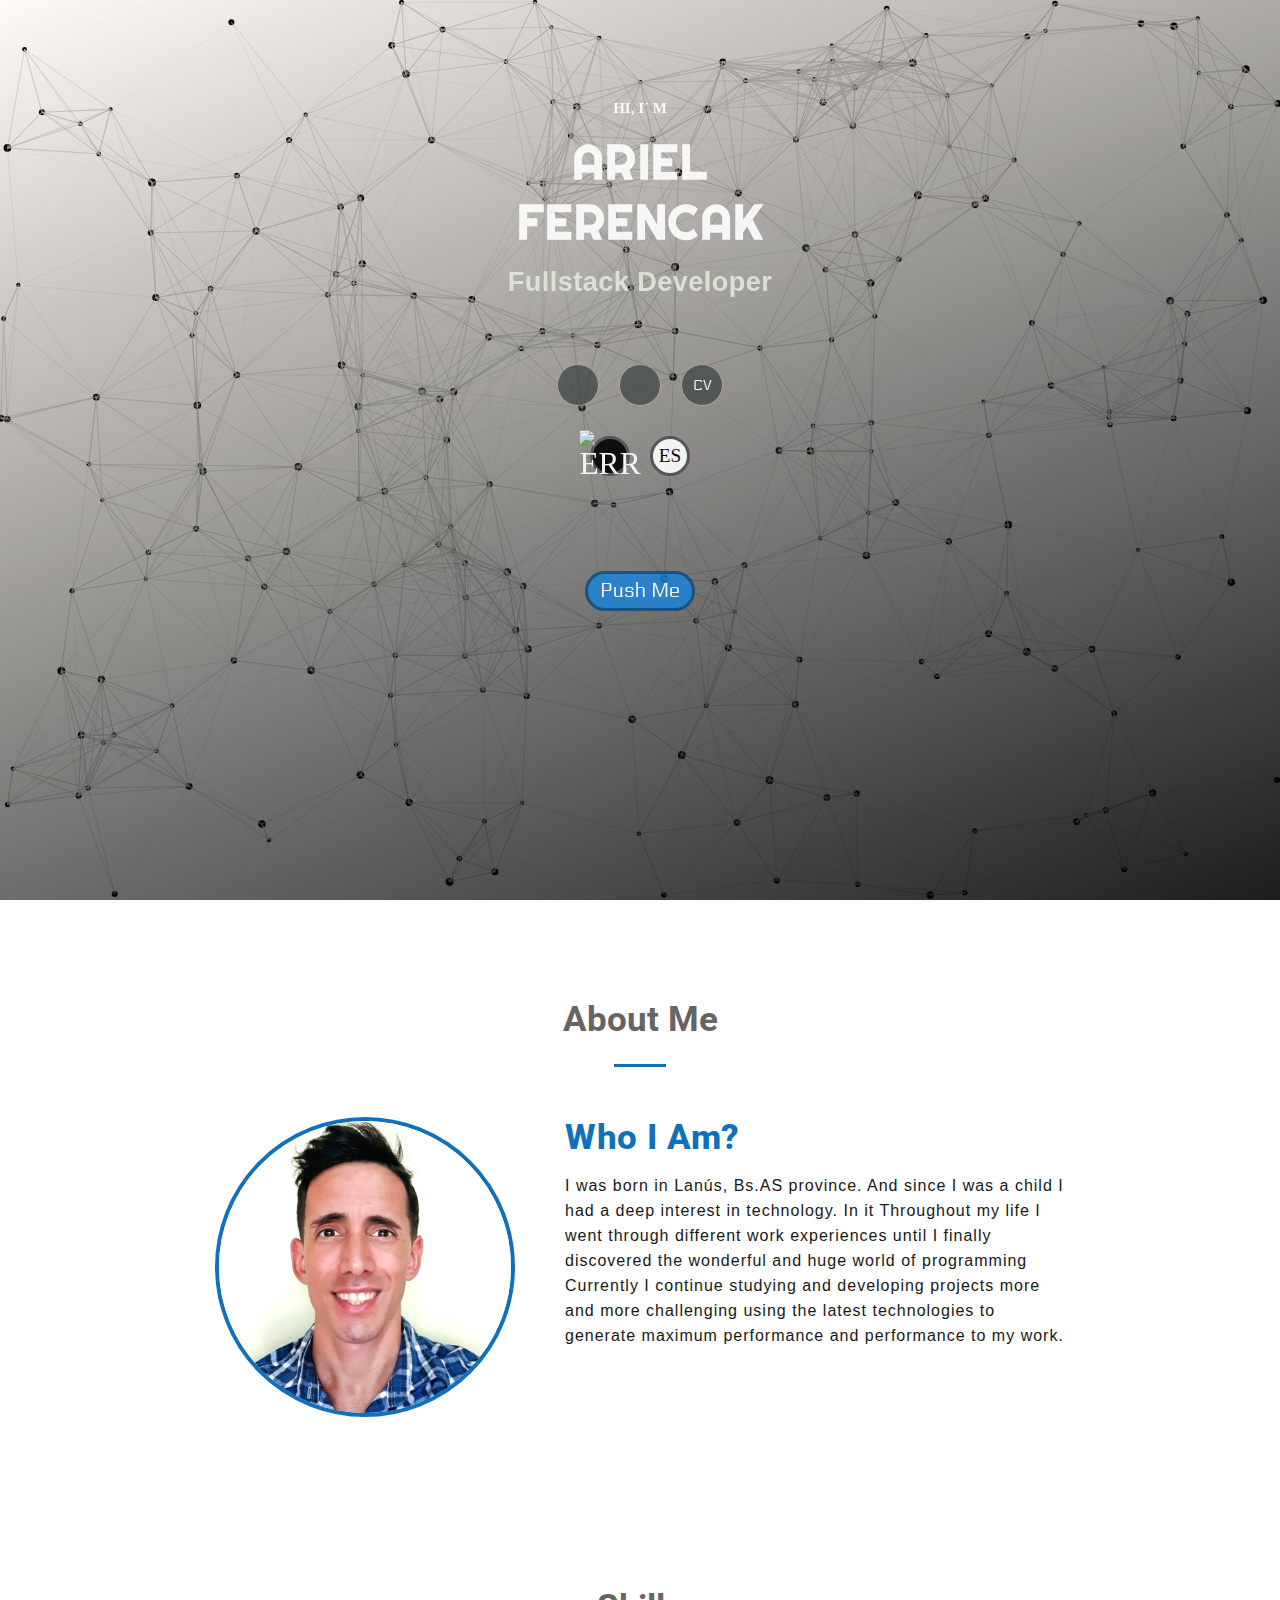
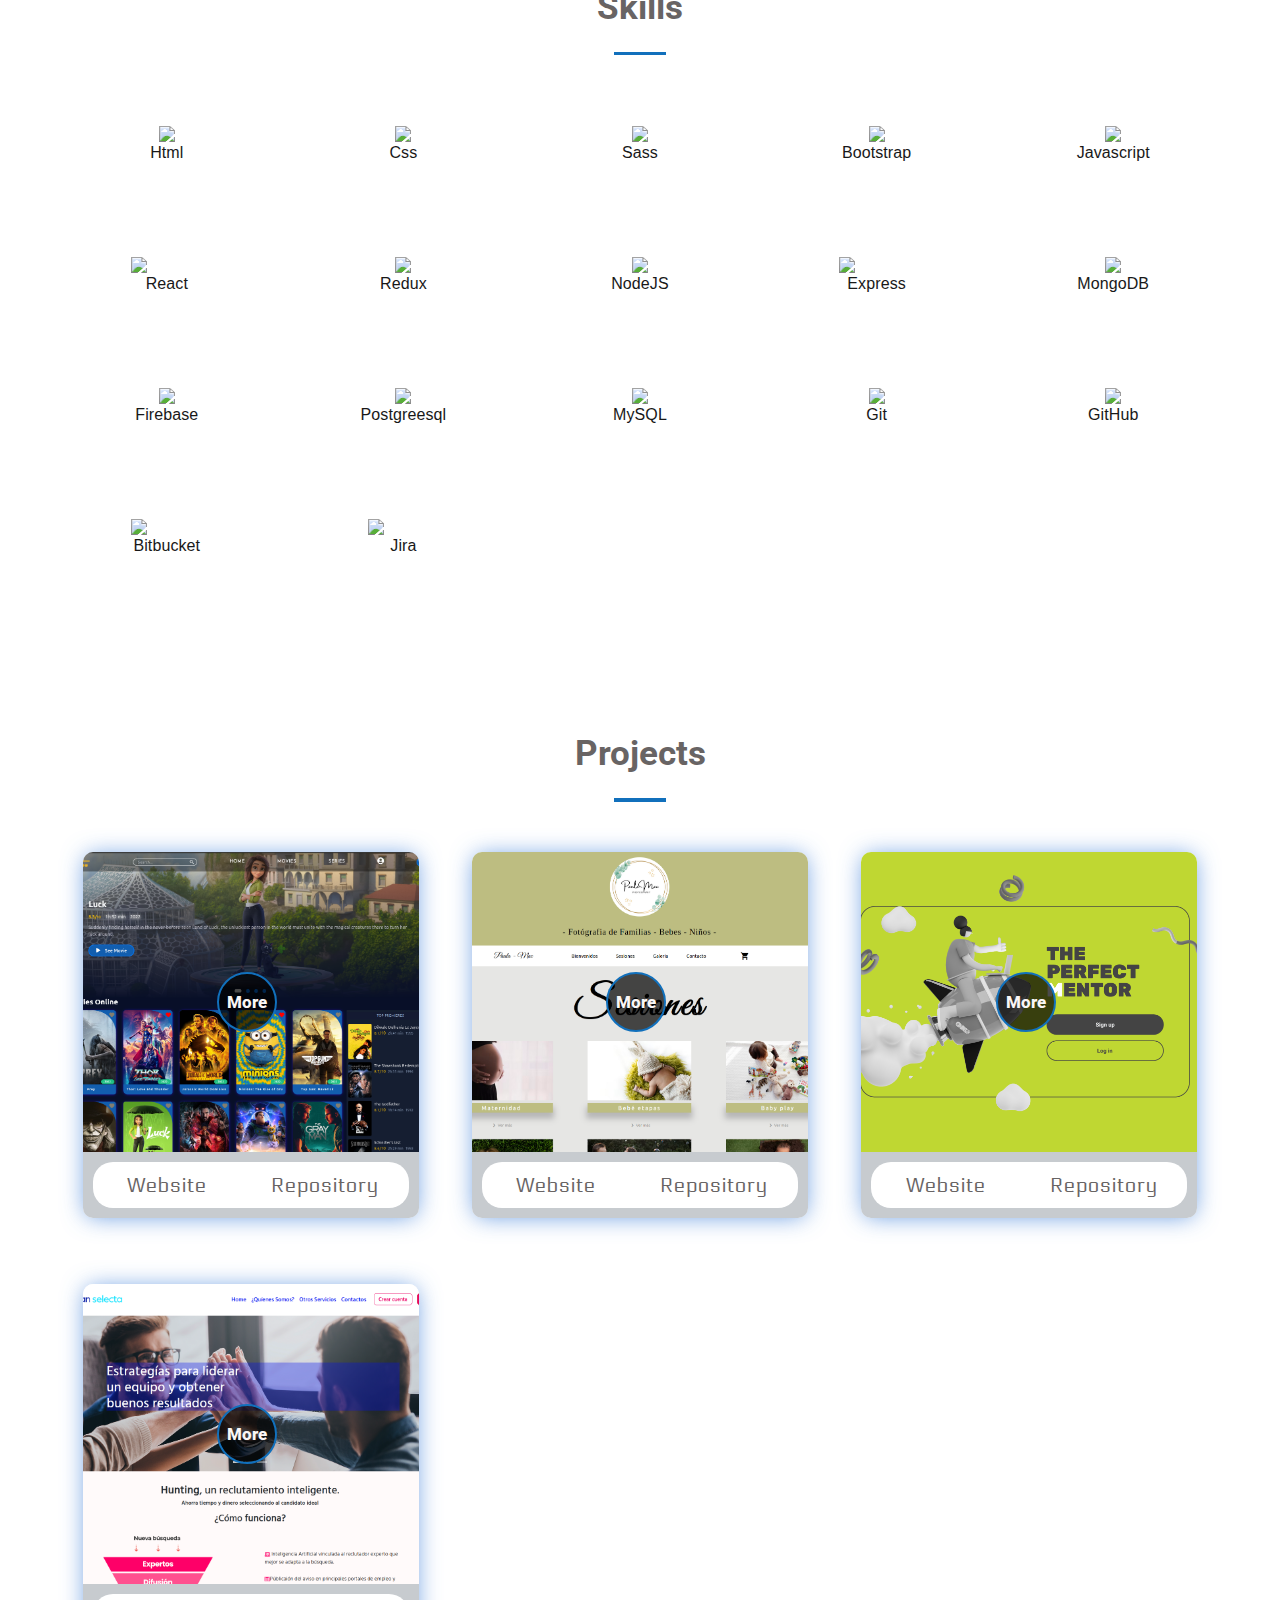
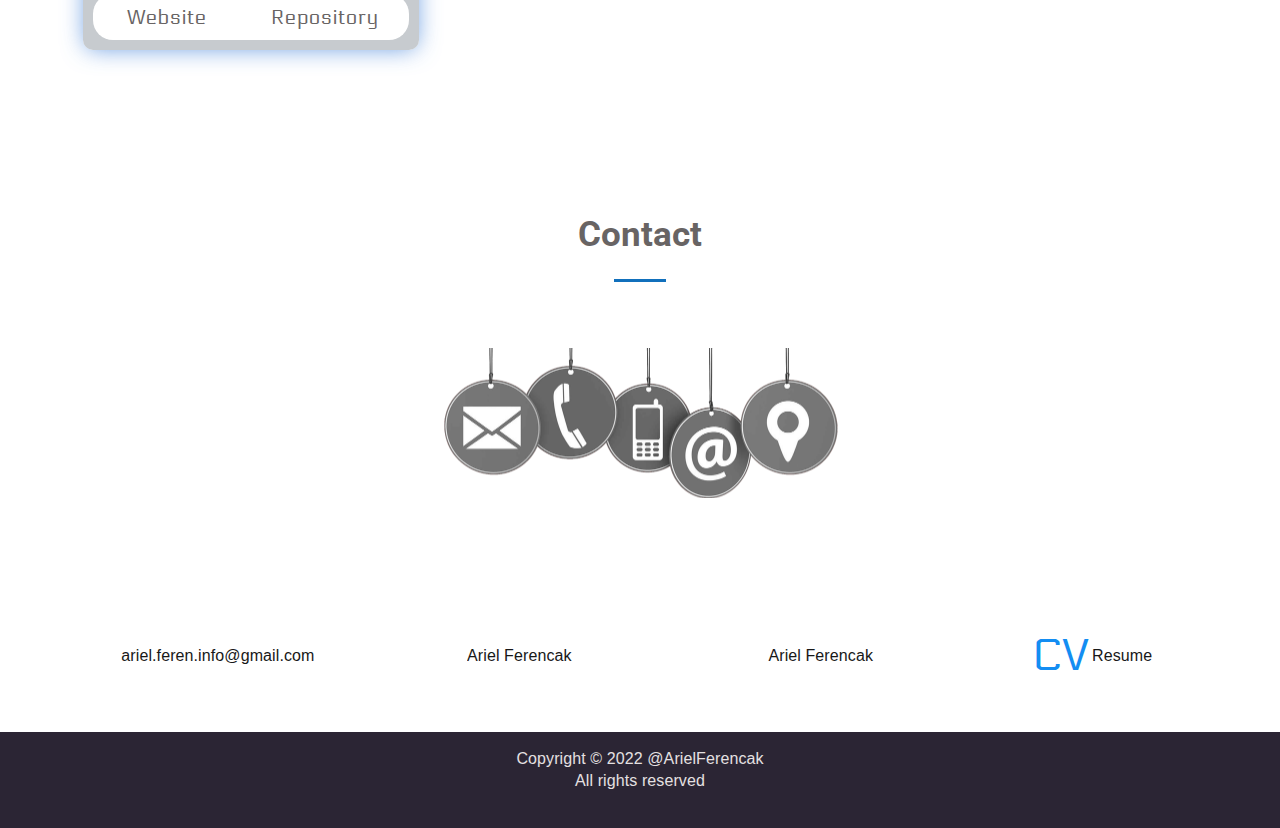
==== commit 038151f2: "update cv v1" ====
--- a/en/index.html
+++ b/en/index.html
@@ -72,7 +72,8 @@
               class="fa fa-github btn_arrow"
               target="_blank"
             ></a>
-            <a href="../DOC/CV.pdf" download class="btn_arrow">CV</a>
+            
+            <a href="../DOC/Cv_v1_Es.pdf" download class="btn_arrow">CV</a>
           </div>
 
           <div class="container_thmes_leng">
